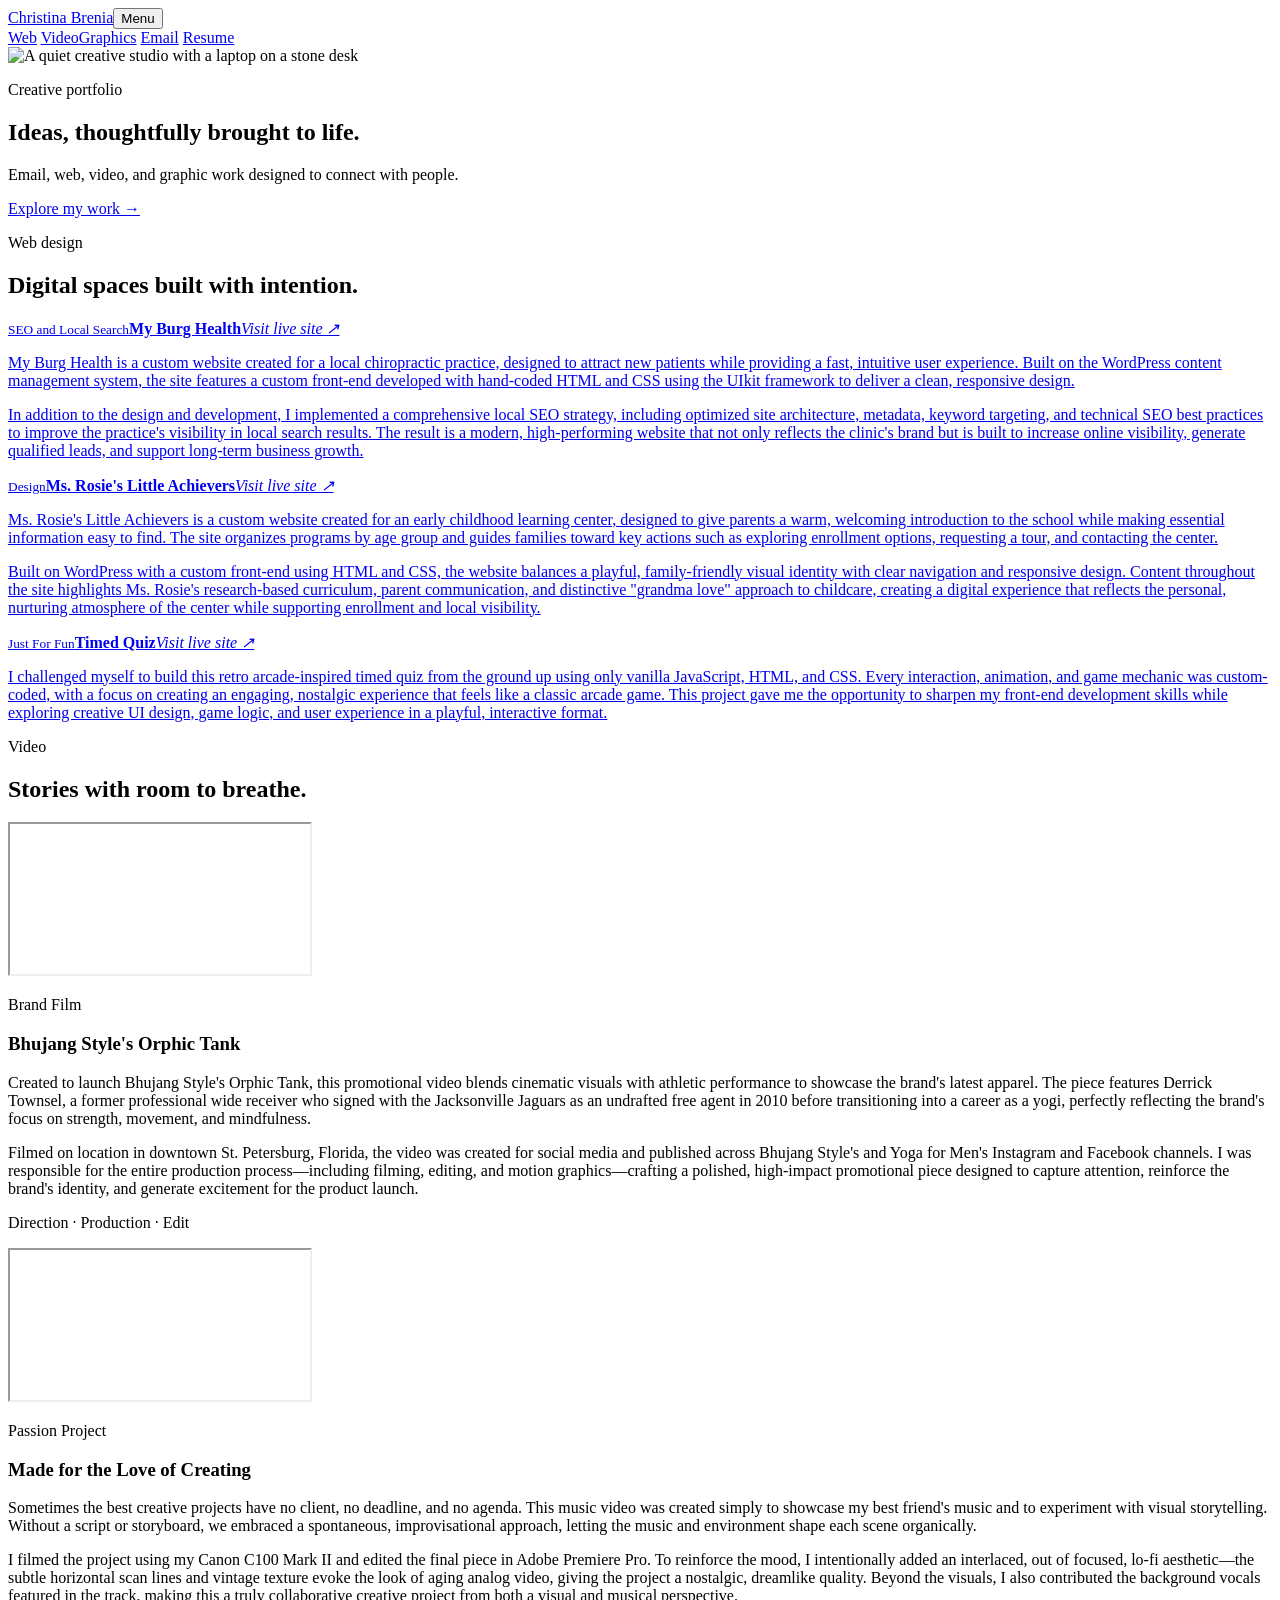
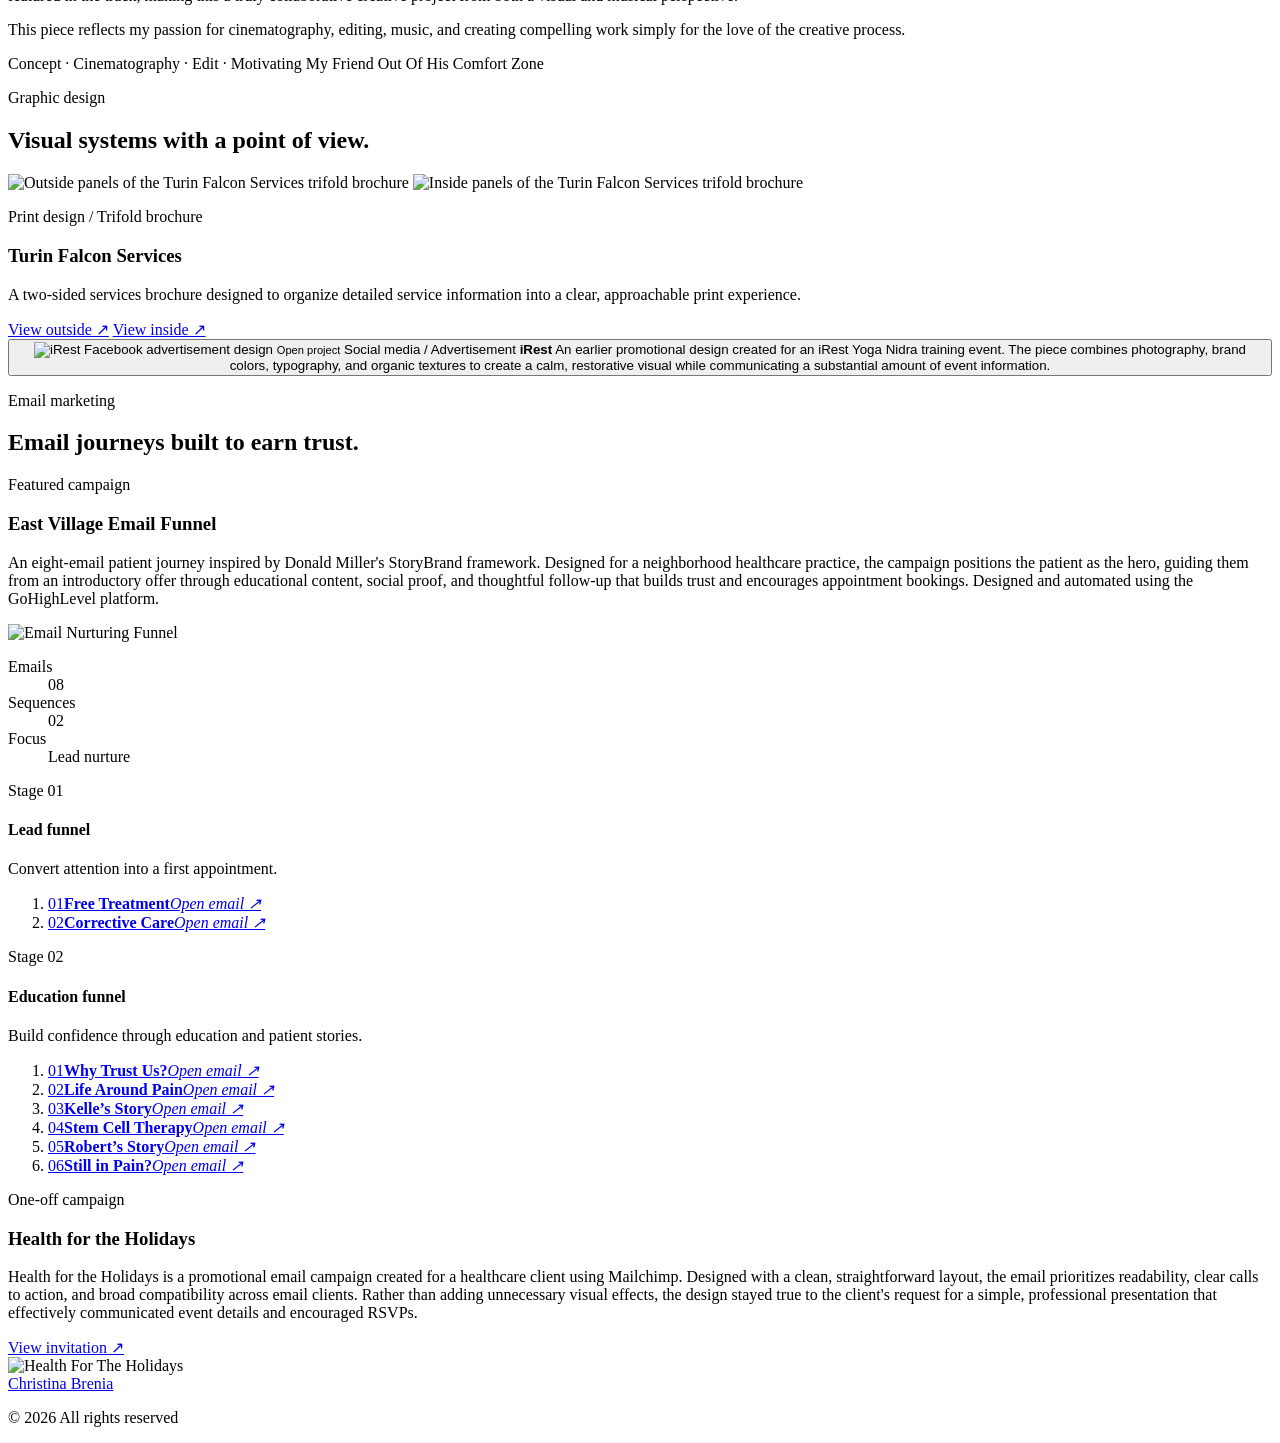
==== index.html @ 7443fd95 "Update resume link in index.html" ====
<!doctype html>
<html lang="en">
  <head>
    <meta charset="UTF-8" />
    <meta name="viewport" content="width=device-width,initial-scale=1" />
    <meta
      name="description"
      content="Christina Brenia — email, web, video, and graphic design portfolio."
    />
    <title>Christina Brenia | Creative Portfolio</title>
    <link rel="preconnect" href="https://fonts.googleapis.com" />
    <link rel="preconnect" href="https://fonts.gstatic.com" crossorigin />
    <link
      href="https://fonts.googleapis.com/css2?family=DM+Sans:wght@400;500&family=Italiana&display=swap"
      rel="stylesheet"
    />
    <link rel="stylesheet" href="styles.css" />
    <link rel="stylesheet" href="brochure.css" />
    <link rel="stylesheet" href="thumbnail.css" />
    <link rel="stylesheet" href="thumbnail-layout-match.css" />
    <link rel="stylesheet" href="graphic-slides.css" />
  </head>
  <body>
    <header>
      <a class="logo" href="#top">Christina Brenia</a
      ><button class="menu" aria-expanded="false" aria-controls="nav">
        Menu
      </button>
      <nav id="nav">
        <a href="#webdesign">Web</a
        >
        <a href="#video">Video</a><a href="#graphics">Graphics</a
        >
        <a href="#email">Email</a>
        <a target="_blank" href="media/Christina_Brenia_Resume.pdf">Resume</a>
      </nav>
    </header>
    <main id="top">
      <section class="hero">
        <img
          src="assets/studio-hero.png"
          alt="A quiet creative studio with a laptop on a stone desk"
        />
        <div class="shade"></div>
        <div class="hero-copy">
          <p class="label">Creative portfolio</p>
          <h1>Ideas, thoughtfully brought to life.</h1>
          <p>
            Email, web, video, and graphic work designed to connect with people.
          </p>
          <a class="text-link" href="#webdesign"
            >Explore my work <span>&#8594;</span></a
          >
        </div>
      </section>


      <section class="web-section" id="webdesign">
        <div class="section-intro">
          <p class="label">Web design</p>
          <h2>Digital spaces built with intention.</h2>
        </div>
        <div class="website-list">
          <a
            class="website-card web-one"
            href="https://www.myburghealth.com/"
            target="_blank"
            rel="noopener noreferrer"
            aria-label="Visit My BurgS live website"
            ><div class="browser">
              <span></span><span></span><span></span>
              <div id="chiro" class="screen"></div>
            </div>
            <div>
              <div class="website-meta">
                <span
                  ><small>SEO and Local Search</small
                  ><strong>My Burg Health</strong></span
                ><em>Visit live site &#8599;</em>
              </div>

              <p>
                My Burg Health is a custom website created for a local
                chiropractic practice, designed to attract new patients while
                providing a fast, intuitive user experience. Built on the
                WordPress content management system, the site features a custom
                front-end developed with hand-coded HTML and CSS using the UIkit
                framework to deliver a clean, responsive design.
              </p>

              <p>
                In addition to the design and development, I implemented a
                comprehensive local SEO strategy, including optimized site
                architecture, metadata, keyword targeting, and technical SEO
                best practices to improve the practice's visibility in local
                search results. The result is a modern, high-performing website
                that not only reflects the clinic's brand but is built to
                increase online visibility, generate qualified leads, and
                support long-term business growth.
              </p>
            </div> </a
          >

                    <a
            class="website-card web-one"
            href="https://www.msrosies.com/"
            target="_blank"
            rel="noopener noreferrer"
            aria-label="Visit Ms. Rosie's Little Achievers live website"
            ><div class="browser">
              <span></span><span></span><span></span>
              <div id="child-care" class="screen"></div>
            </div>
            <div>
              <div class="website-meta">
                <span
                  ><small>Design</small
                  ><strong>Ms. Rosie's Little Achievers</strong></span
                ><em>Visit live site &#8599;</em>
              </div>

              <p>
                Ms. Rosie's Little Achievers is a custom website created for an early childhood learning center, designed to give parents a warm, welcoming introduction to the school while making essential information easy to find. The site organizes programs by age group and guides families toward key actions such as exploring enrollment options, requesting a tour, and contacting the center.
              </p>

              <p>
                Built on WordPress with a custom front-end using HTML and CSS, the website balances a playful, family-friendly visual identity with clear navigation and responsive design. Content throughout the site highlights Ms. Rosie's research-based curriculum, parent communication, and distinctive "grandma love" approach to childcare, creating a digital experience that reflects the personal, nurturing atmosphere of the center while supporting enrollment and local visibility.
              </p>
            </div> </a
          >
          
          <a
            class="website-card web-three"
            href="timed-quiz/index.html"
            target="_blank"
            rel="noopener noreferrer"
            aria-label="Visit Timed Quiz live website"
            ><div class="browser">
              <span></span><span></span><span></span>
              <div id="game" class="screen"></div>
            </div>
            <div>
              <div class="website-meta">
                <span
                  ><small>Just For Fun</small><strong>Timed Quiz</strong></span
                ><em>Visit live site &#8599;</em>
              </div>
              <p>
                I challenged myself to build this retro arcade-inspired timed
                quiz from the ground up using only vanilla JavaScript, HTML, and
                CSS. Every interaction, animation, and game mechanic was
                custom-coded, with a focus on creating an engaging, nostalgic
                experience that feels like a classic arcade game. This project
                gave me the opportunity to sharpen my front-end development
                skills while exploring creative UI design, game logic, and user
                experience in a playful, interactive format.
              </p>
            </div>
          </a>
        </div>
      </section>

      <section class="video-section" id="video">
        <div class="section-intro light">
          <p class="label">Video</p>
          <h2>Stories with room to breathe.</h2>
        </div>
        <article class="video-story">
          <div class="video-frame video-one video-embed">
            <iframe
              src="https://www.youtube.com/embed/SCkIryCy-aM?si=wSf-5y-Zs6p-vhmt"
              title="YouTube video player"
              allow="accelerometer; autoplay; clipboard-write; encrypted-media; gyroscope; picture-in-picture; web-share"
              referrerpolicy="strict-origin-when-cross-origin"
              allowfullscreen
            ></iframe>
          </div>
          <div class="video-copy">
            <p class="label">Brand Film</p>
            <h3>Bhujang Style's Orphic Tank</h3>
            <p>
              Created to launch Bhujang Style's Orphic Tank, this promotional
              video blends cinematic visuals with athletic performance to
              showcase the brand's latest apparel. The piece features Derrick
              Townsel, a former professional wide receiver who signed with the
              Jacksonville Jaguars as an undrafted free agent in 2010 before
              transitioning into a career as a yogi, perfectly reflecting the
              brand's focus on strength, movement, and mindfulness.
            </p>

            <p>
              Filmed on location in downtown St. Petersburg, Florida, the video
              was created for social media and published across Bhujang Style's
              and Yoga for Men's Instagram and Facebook channels. I was
              responsible for the entire production process—including filming,
              editing, and motion graphics—crafting a polished, high-impact
              promotional piece designed to capture attention, reinforce the
              brand's identity, and generate excitement for the product launch.
            </p>
            <p class="meta">Direction · Production · Edit</p>
          </div>
        </article>
        <article class="video-story reverse">
          <div class="video-frame video-one video-embed">
            <iframe
              src="https://www.youtube.com/embed/NpaE6DzOZt8?si=i72TtBwZOobyw_Uo"
              title="YouTube video player"
              allow="accelerometer; autoplay; clipboard-write; encrypted-media; gyroscope; picture-in-picture; web-share"
              referrerpolicy="strict-origin-when-cross-origin"
              allowfullscreen
            ></iframe>
          </div>
          <div class="video-copy">
            <p class="label">Passion Project</p>
            <h3>Made for the Love of Creating</h3>
            <p>
              Sometimes the best creative projects have no client, no deadline,
              and no agenda. This music video was created simply to showcase my
              best friend's music and to experiment with visual storytelling.
              Without a script or storyboard, we embraced a spontaneous,
              improvisational approach, letting the music and environment shape
              each scene organically.
            </p>

            <p>
              I filmed the project using my Canon C100 Mark II and edited the
              final piece in Adobe Premiere Pro. To reinforce the mood, I
              intentionally added an interlaced, out of focused, lo-fi
              aesthetic—the subtle horizontal scan lines and vintage texture
              evoke the look of aging analog video, giving the project a
              nostalgic, dreamlike quality. Beyond the visuals, I also
              contributed the background vocals featured in the track, making
              this a truly collaborative creative project from both a visual and
              musical perspective.
            </p>

            <p>
              This piece reflects my passion for cinematography, editing, music,
              and creating compelling work simply for the love of the creative
              process.
            </p>
            <p class="meta">
              Concept · Cinematography · Edit · Motivating My Friend Out Of His
              Comfort Zone
            </p>
          </div>
        </article>
      </section>
      <section class="portfolio-section" id="graphics">
        <div class="section-intro">
          <p class="label">Graphic design</p>
          <h2>Visual systems with a point of view.</h2>
        </div>
        <div class="gallery graphic-gallery">
          <article class="brochure-card">
            <div class="brochure-preview">
              <img
                src="assets/brochure/turin-falcon-outside.png"
                alt="Outside panels of the Turin Falcon Services trifold brochure"
              />
              <img
                src="assets/brochure/turin-falcon-inside.png"
                alt="Inside panels of the Turin Falcon Services trifold brochure"
              />
            </div>
            <div class="brochure-info">
              <p class="label">Print design / Trifold brochure</p>
              <h3>Turin Falcon Services</h3>
              <p>
                A two-sided services brochure designed to organize detailed
                service information into a clear, approachable print experience.
              </p>
              <div class="brochure-links">
                <a
                  href="/portfolio/assets/brochure/turin-falcon-outside.png"
                  target="_blank"
                  rel="noopener"
                  >View outside &#8599;</a
                >
                <a
                  href="/portfolio/assets/brochure/turin-falcon-inside.png"
                  target="_blank"
                  rel="noopener"
                  >View inside &#8599;</a
                >
              </div>
            </div>
          </article>
                      <button
              class="gallery-card thumbnail-card irest-card"
              data-group="graphic"
              data-title="iRest Facebook Advertisement"
              data-caption="Social media / Facebook advertising"
              data-image="media/iRest-advertizment-for-FaceBook.jpg"
              data-description="Designed for Facebook, this advertisement balances brand imagery, promotional messaging, and clear visual hierarchy to communicate quickly in a busy social feed."
            >
              <span class="thumbnail-preview">
                <img
                  src="media/iRest-advertizment-for-FaceBook.jpg"
                  alt="iRest Facebook advertisement design"
                />
                <small>Open project</small>
              </span>
              <span class="thumbnail-info">
                <span class="label">Social media / Advertisement</span>
                <strong>iRest</strong>
                <span class="thumbnail-description"
                  >An earlier promotional design created for an iRest Yoga Nidra training event. The piece combines photography, brand colors, typography, and organic textures to create a calm, restorative visual while communicating a substantial amount of event information.</span
                >
              </span>
            </button>
          <!--
          <button
            class="gallery-card thumbnail-card"
            data-group="graphic"
            data-title="Pure Thumbnail"
            data-caption="Digital design / Fast-turnaround thumbnail"
            data-description="The client needed something quickly. Working with only a single image and logo, I created a clear, engaging thumbnail on a tight turnaround."
            data-image="media/pure-thumbnail-medium.jpg"
          >
            <span class="thumbnail-preview">
              <img
                src="media/pure-thumbnail-medium.jpg"
                alt="Pure promotional thumbnail design"
              />
              <small>Open project</small>
            </span>
            <span class="thumbnail-info">
              <span class="label">Digital design / Thumbnail</span>
              <strong>Pure</strong>
              <span class="thumbnail-description"
                >The client needed something quickly. Working with only a single
                image and logo, I created a clear, engaging thumbnail on a tight
                turnaround.</span
              >
            </span>
            </button> -->
 
          
        </div>
      </section>

            <section class="portfolio-section funnel-section" id="email">
        <div class="section-intro">
          <p class="label">Email marketing</p>
          <h2>Email journeys built to earn trust.</h2>
        </div>

        <article class="funnel-case">
          <div class="funnel-overview">
            <div>
              <p class="label">Featured campaign</p>
              <h3>East Village Email Funnel</h3>
              <p>
                An eight-email patient journey inspired by Donald Miller's
                StoryBrand framework. Designed for a neighborhood healthcare
                practice, the campaign positions the patient as the hero,
                guiding them from an introductory offer through educational
                content, social proof, and thoughtful follow-up that builds
                trust and encourages appointment bookings. Designed and
                automated using the GoHighLevel platform.
              </p>
            </div>
            <div>
              <img
                src="media/email-nurturing.png"
                alt="Email Nurturing Funnel"
                class="email-pic"
              />
              <dl class="funnel-stats">
                <div>
                  <dt>Emails</dt>
                  <dd>08</dd>
                </div>
                <div>
                  <dt>Sequences</dt>
                  <dd>02</dd>
                </div>
                <div>
                  <dt>Focus</dt>
                  <dd>Lead nurture</dd>
                </div>
              </dl>
            </div>
          </div>
          <div
            class="funnel-path"
            aria-label="East Village email funnel sequence"
          >
            <section class="sequence-group">
              <div class="sequence-heading">
                <span>Stage 01</span>
                <div>
                  <h4>Lead funnel</h4>
                  <p>Convert attention into a first appointment.</p>
                </div>
              </div>
              <ol>
                <li>
                  <a
                    href="east-village-email-funnel/lead-funnel-email-01-free-treatment.html"
                    target="_blank"
                    rel="noopener"
                    ><span>01</span><strong>Free Treatment</strong
                    ><em>Open email &#8599;</em></a
                  >
                </li>
                <li>
                  <a
                    href="east-village-email-funnel/lead-funnel-email-02-corrective-care.html"
                    target="_blank"
                    rel="noopener"
                    ><span>02</span><strong>Corrective Care</strong
                    ><em>Open email &#8599;</em></a
                  >
                </li>
              </ol>
            </section>

            <section class="sequence-group">
              <div class="sequence-heading">
                <span>Stage 02</span>
                <div>
                  <h4>Education funnel</h4>
                  <p>Build confidence through education and patient stories.</p>
                </div>
              </div>
              <ol>
                <li>
                  <a
                    href="east-village-email-funnel/education-funnel-email-01-why-trust-us.html"
                    target="_blank"
                    rel="noopener"
                    ><span>01</span><strong>Why Trust Us?</strong
                    ><em>Open email &#8599;</em></a
                  >
                </li>
                <li>
                  <a
                    href="east-village-email-funnel/education-funnel-email-02-life-around-pain.html"
                    target="_blank"
                    rel="noopener"
                    ><span>02</span><strong>Life Around Pain</strong
                    ><em>Open email &#8599;</em></a
                  >
                </li>
                <li>
                  <a
                    href="east-village-email-funnel/education-funnel-email-03-kelle-story.html"
                    target="_blank"
                    rel="noopener"
                    ><span>03</span><strong>Kelle’s Story</strong
                    ><em>Open email &#8599;</em></a
                  >
                </li>
                <li>
                  <a
                    href="east-village-email-funnel/education-funnel-email-04-stem-cell-therapy.html"
                    target="_blank"
                    rel="noopener"
                    ><span>04</span><strong>Stem Cell Therapy</strong
                    ><em>Open email &#8599;</em></a
                  >
                </li>
                <li>
                  <a
                    href="east-village-email-funnel/education-funnel-email-05-robert-story.html"
                    target="_blank"
                    rel="noopener"
                    ><span>05</span><strong>Robert’s Story</strong
                    ><em>Open email &#8599;</em></a
                  >
                </li>
                <li>
                  <a
                    href="east-village-email-funnel/education-funnel-email-06-still-in-pain.html"
                    target="_blank"
                    rel="noopener"
                    ><span>06</span><strong>Still in Pain?</strong
                    ><em>Open email &#8599;</em></a
                  >
                </li>
              </ol>
            </section>
          </div>
        </article>

        <aside class="email-extra">
          <div>
            <p class="label">One-off campaign</p>
            <h3>Health for the Holidays</h3>
            <p>
              Health for the Holidays is a promotional email campaign created
              for a healthcare client using Mailchimp. Designed with a clean,
              straightforward layout, the email prioritizes readability, clear
              calls to action, and broad compatibility across email clients.
              Rather than adding unnecessary visual effects, the design stayed
              true to the client's request for a simple, professional
              presentation that effectively communicated event details and
              encouraged RSVPs.
            </p>
            <a
              href="assets/Health_for_the_Holidays_Party_Email.html"
              target="_blank"
              rel="noopener"
              >View invitation <span>&#8599;</span></a
            >
          </div>
          <img
            src="media/health-for-the-holidays.png"
            class="mailchimp-img"
            alt="Health For The Holidays"
          />
        </aside>
      </section>
      
    </main>
    <footer>
      <a class="logo" href="#top">Christina Brenia</a>
      <p>&copy; 2026 All rights reserved</p>
    </footer>
    <dialog class="lightbox" aria-label="Project preview">
      <button class="lightbox-close" aria-label="Close preview">Close</button
      ><button class="lightbox-arrow prev" aria-label="Previous project">
        &#8592;
      </button>
      <figure>
        <div class="lightbox-art"></div>
        <figcaption>
          <div class="lightbox-caption-heading">
            <strong></strong><span></span>
          </div>
          <p class="lightbox-description"></p>
        </figcaption>
      </figure>
      <button class="lightbox-arrow next" aria-label="Next project">
        &#8594;
      </button>
    </dialog>
    <script src="script.js"></script>
  </body>
</html>
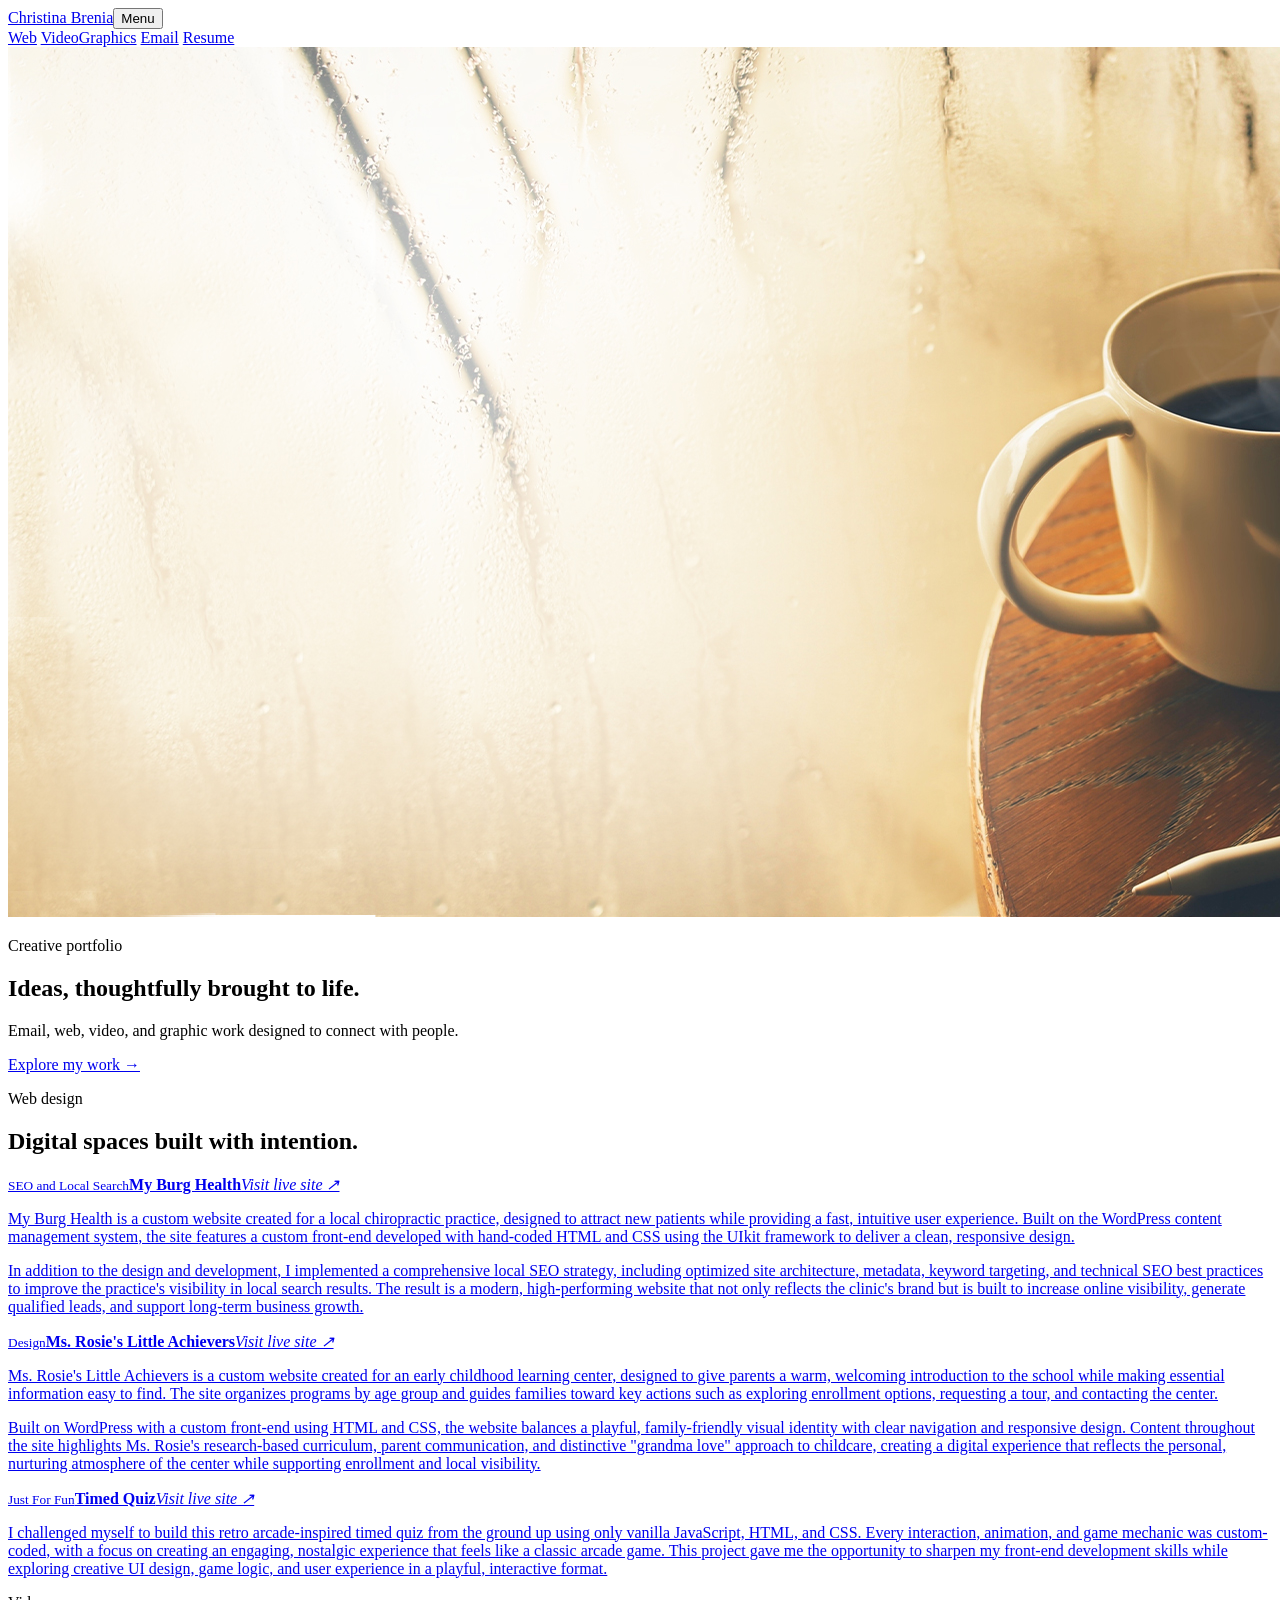
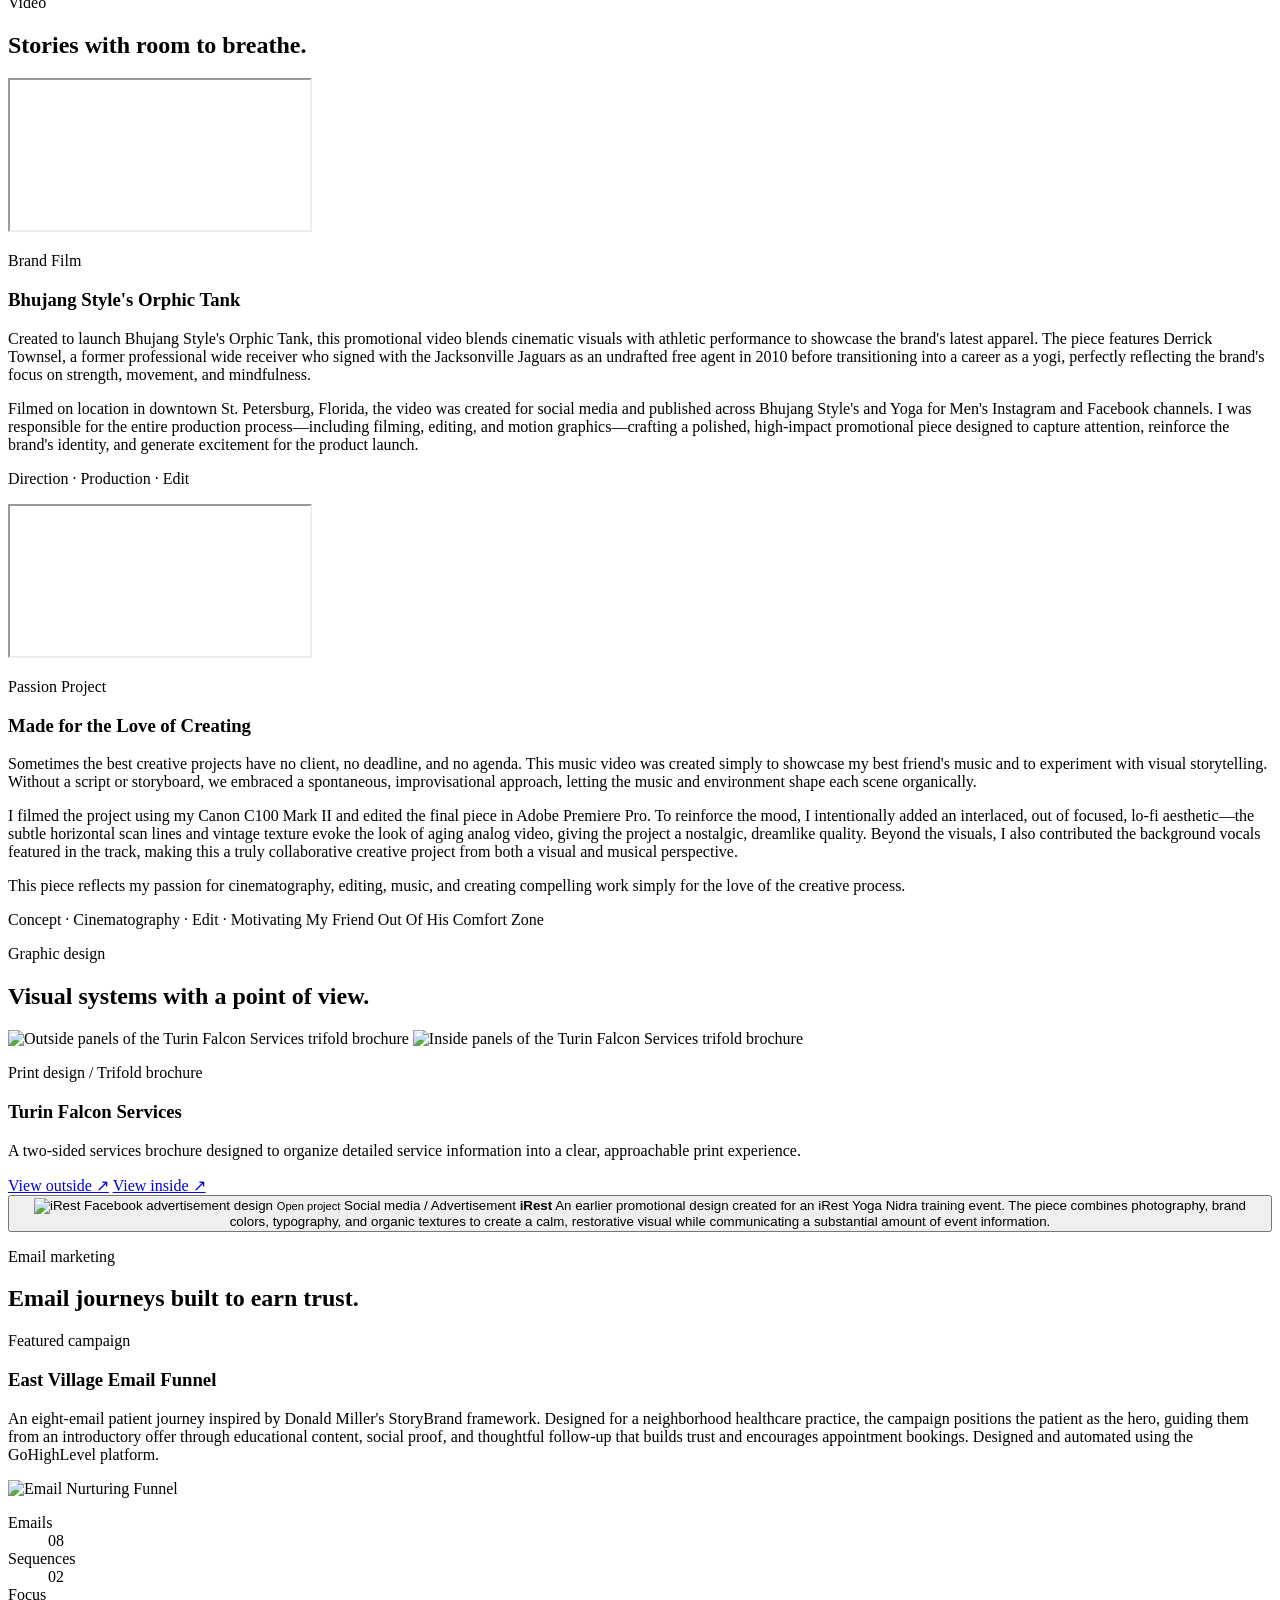
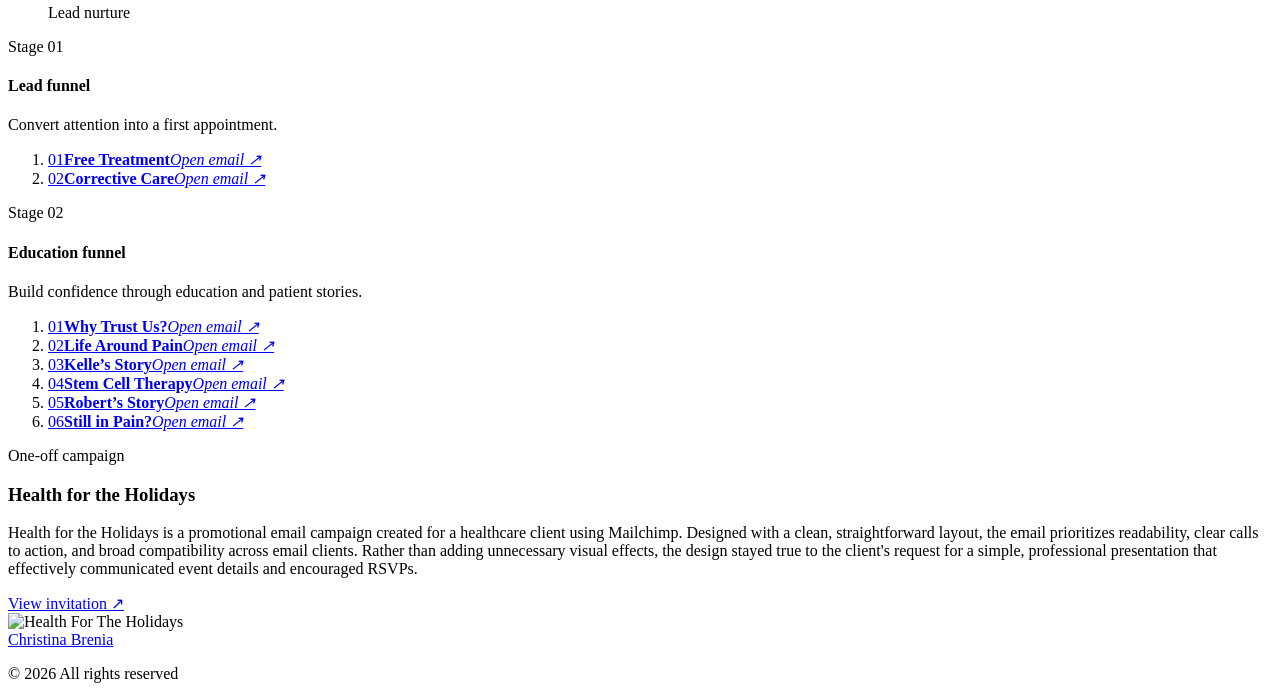
==== commit 3d7508de: "Update hero image source in index.html" ====
--- a/index.html
+++ b/index.html
@@ -19,6 +19,14 @@
     <link rel="stylesheet" href="thumbnail.css" />
     <link rel="stylesheet" href="thumbnail-layout-match.css" />
     <link rel="stylesheet" href="graphic-slides.css" />
+    <!-- HEAT MAP TRACKING -->
+    <script type="text/javascript">
+    (function(c,l,a,r,i,t,y){
+        c[a]=c[a]||function(){(c[a].q=c[a].q||[]).push(arguments)};
+        t=l.createElement(r);t.async=1;t.src="https://www.clarity.ms/tag/"+i;
+        y=l.getElementsByTagName(r)[0];y.parentNode.insertBefore(t,y);
+    })(window, document, "clarity", "script", "yqhw3b0akd");
+</script>
   </head>
   <body>
     <header>
@@ -38,7 +46,7 @@
     <main id="top">
       <section class="hero">
         <img
-          src="assets/studio-hero.png"
+          src="media/portfolio-hero.jpg"
           alt="A quiet creative studio with a laptop on a stone desk"
         />
         <div class="shade"></div>
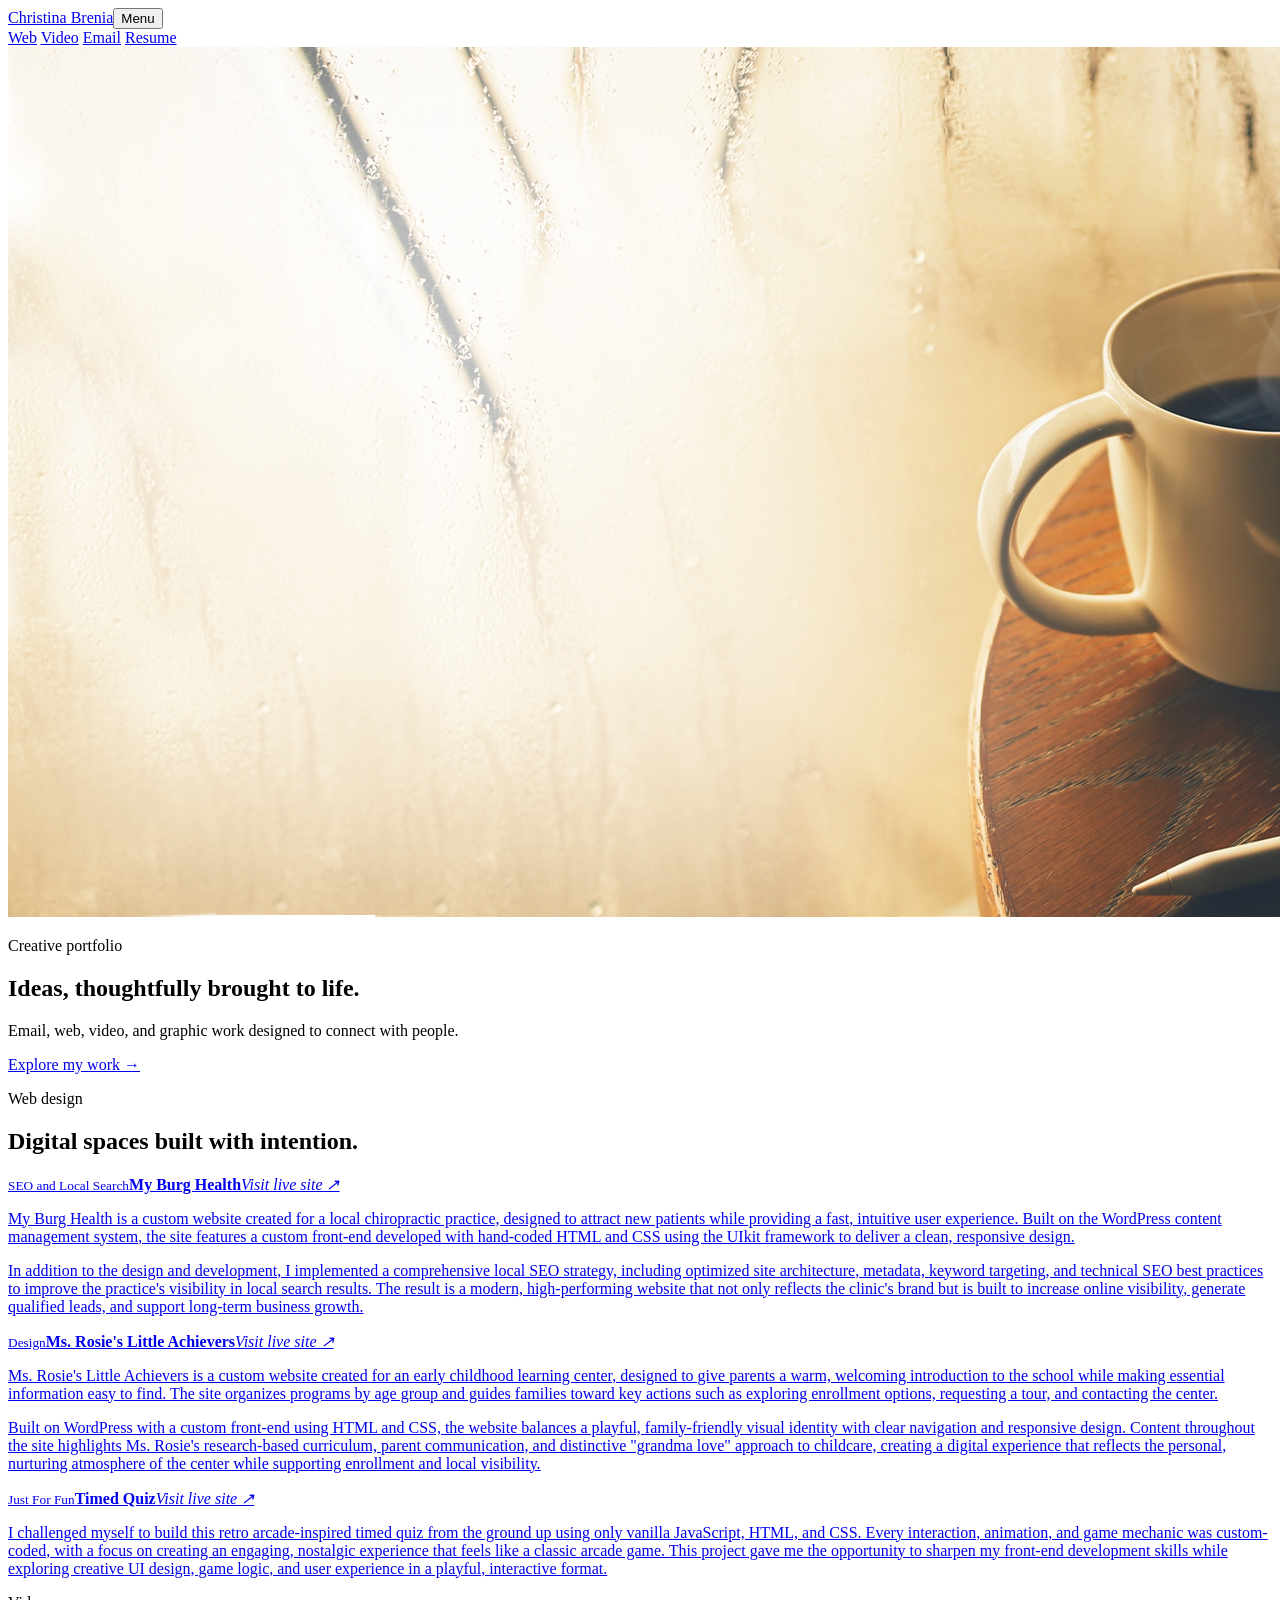
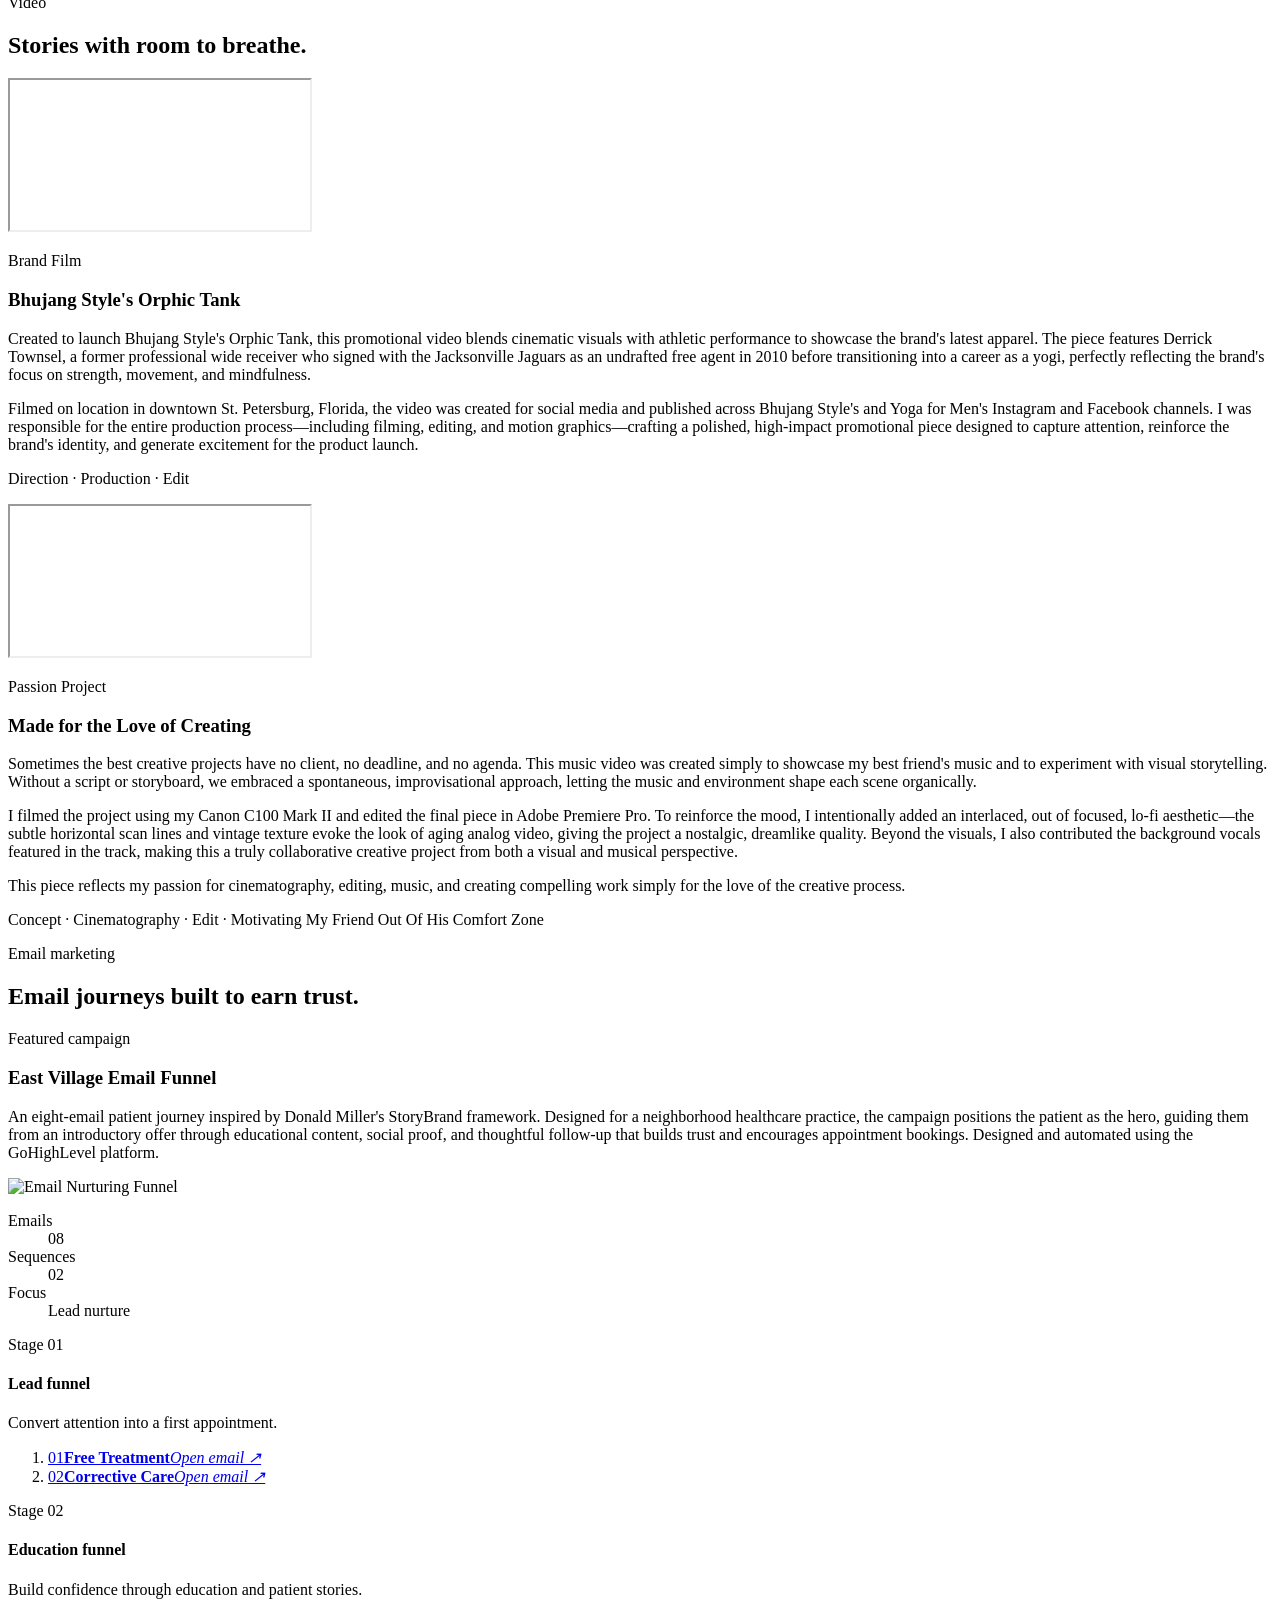
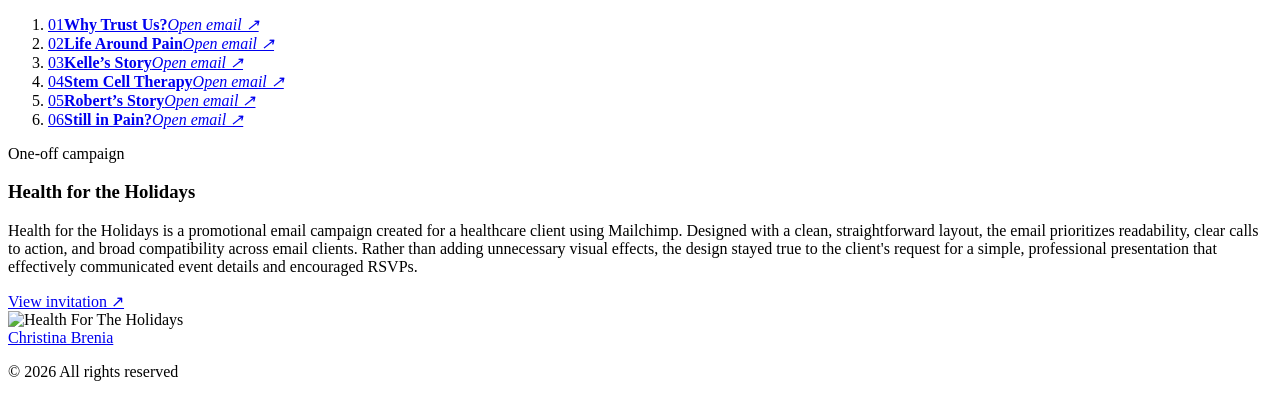
==== commit e77dd949: "Clean up commented code in index.html Removed commented out links and sections related to graphics." ====
--- a/index.html
+++ b/index.html
@@ -37,8 +37,10 @@
       <nav id="nav">
         <a href="#webdesign">Web</a
         >
-        <a href="#video">Video</a><a href="#graphics">Graphics</a
-        >
+        <a href="#video">Video</a>
+        <!--
+        <a href="#graphics">Graphics</a
+        > -->
         <a href="#email">Email</a>
         <a target="_blank" href="media/Christina_Brenia_Resume.pdf">Resume</a>
       </nav>
@@ -254,6 +256,7 @@
           </div>
         </article>
       </section>
+      <!--
       <section class="portfolio-section" id="graphics">
         <div class="section-intro">
           <p class="label">Graphic design</p>
@@ -317,6 +320,7 @@
                 >
               </span>
             </button>
+          -->
           <!--
           <button
             class="gallery-card thumbnail-card"
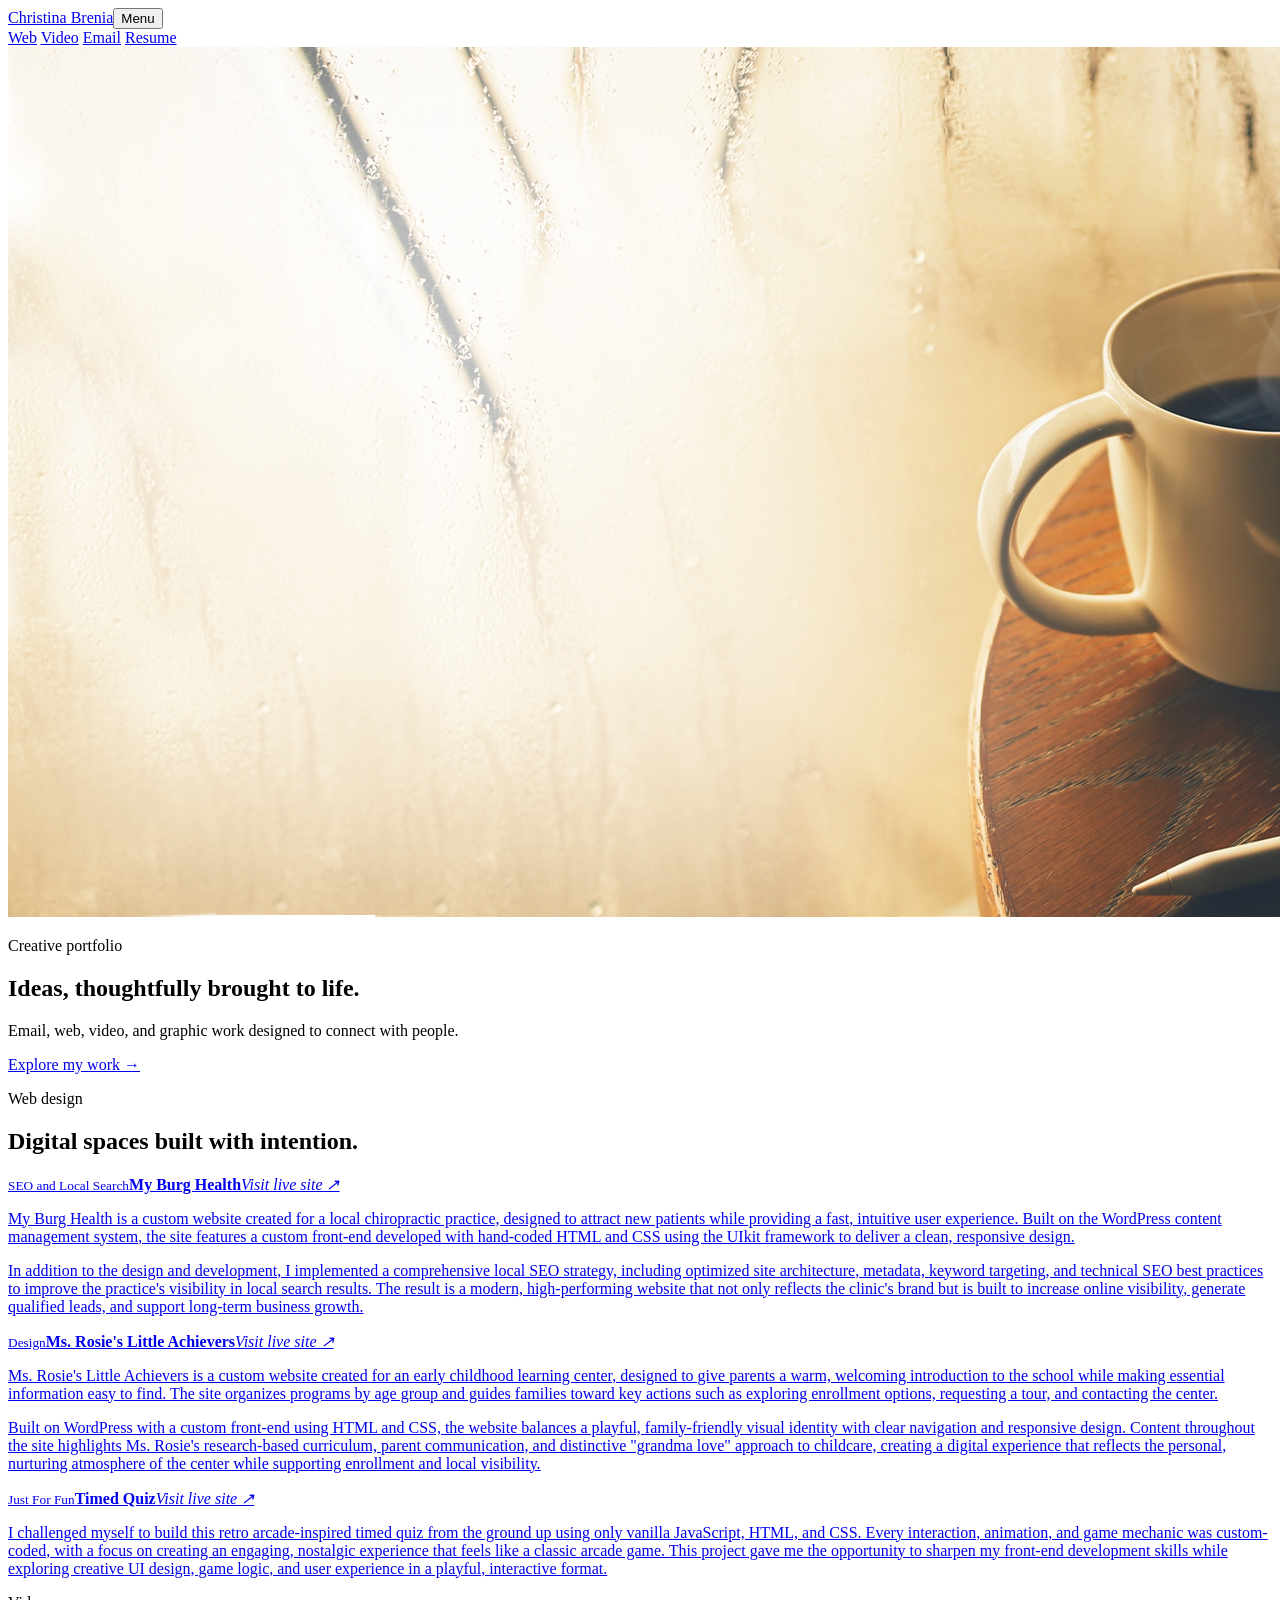
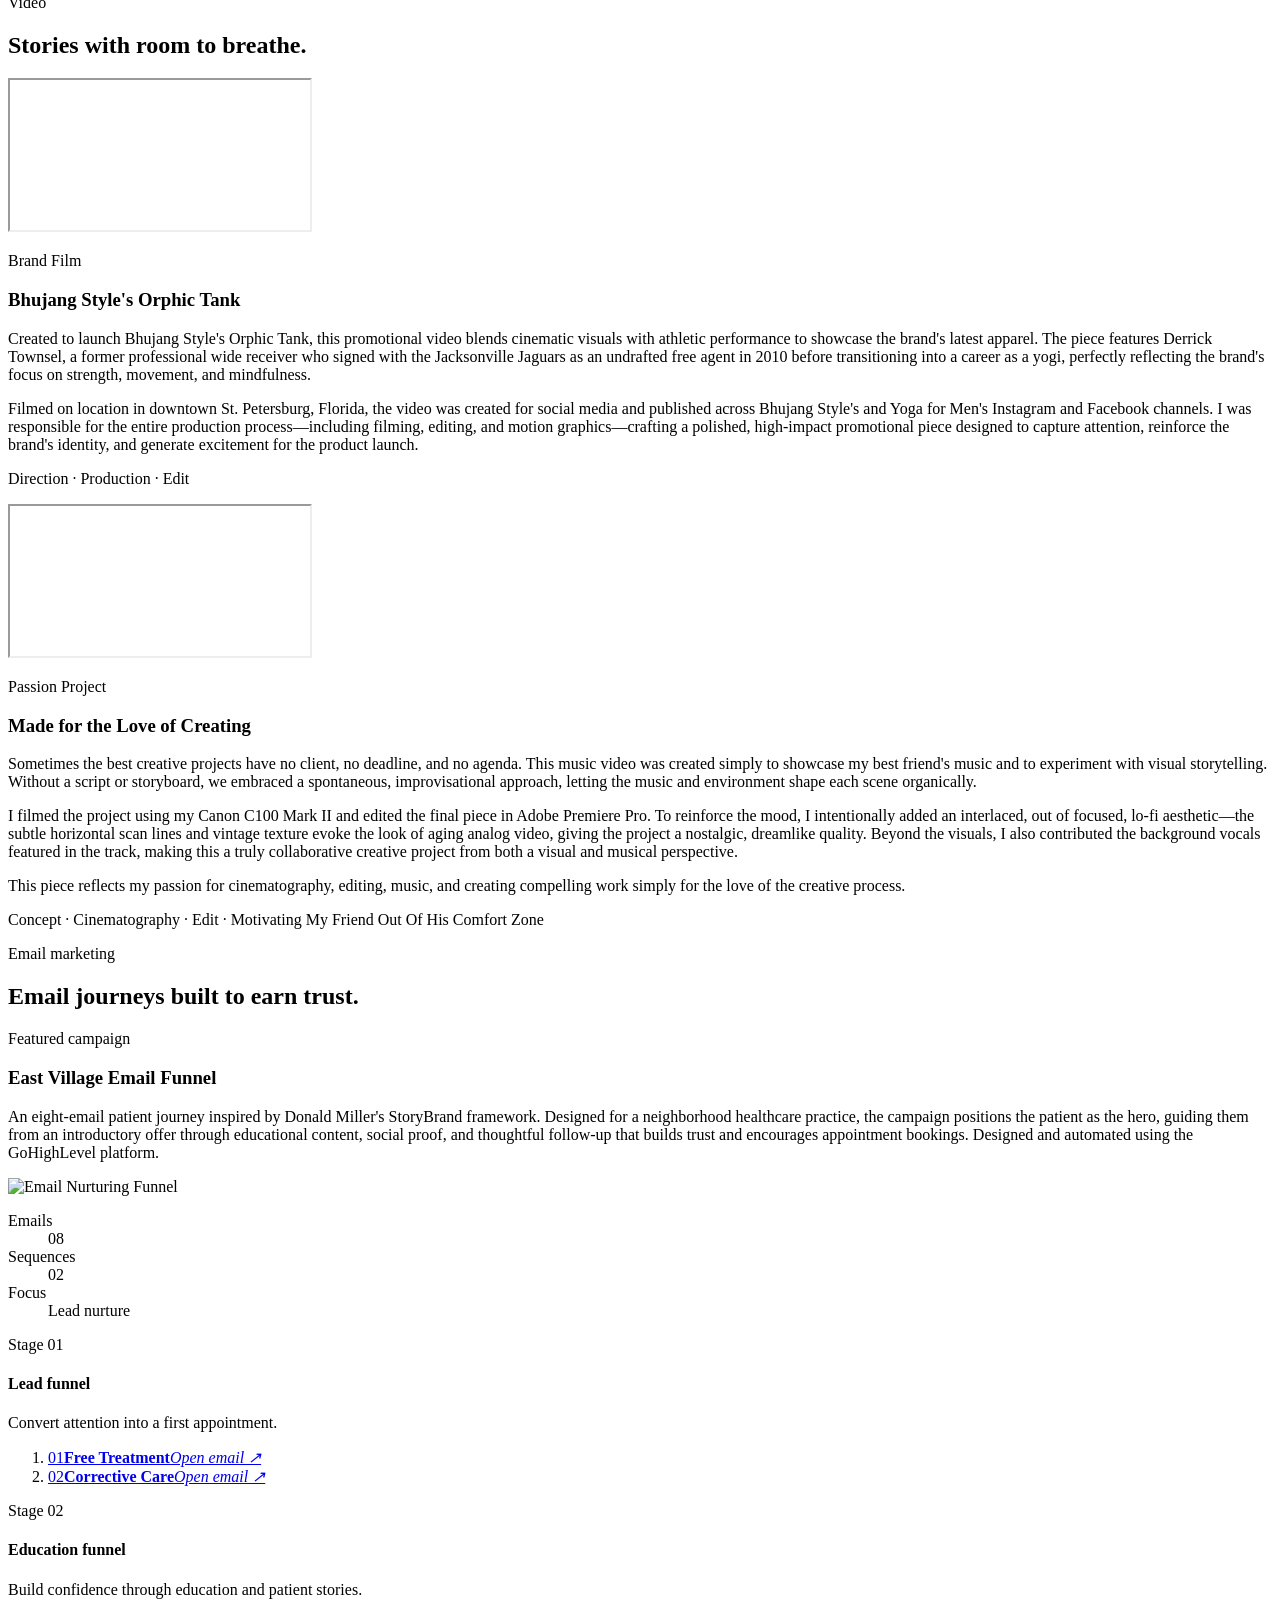
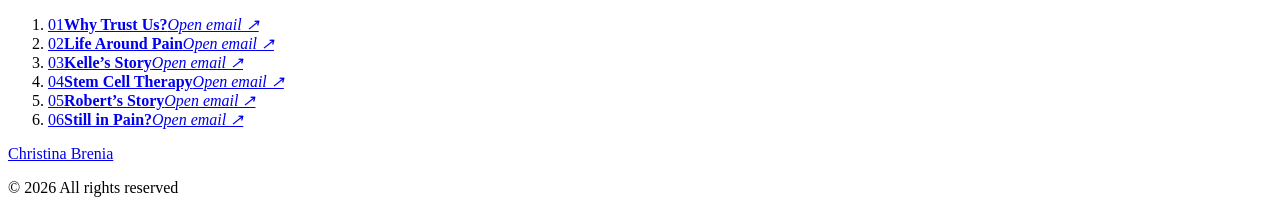
==== commit ecf09411: "Update index.html" ====
--- a/index.html
+++ b/index.html
@@ -496,7 +496,7 @@
             </section>
           </div>
         </article>
-
+       <!--
         <aside class="email-extra">
           <div>
             <p class="label">One-off campaign</p>
@@ -523,7 +523,7 @@
             class="mailchimp-img"
             alt="Health For The Holidays"
           />
-        </aside>
+        </aside> -->
       </section>
       
     </main>
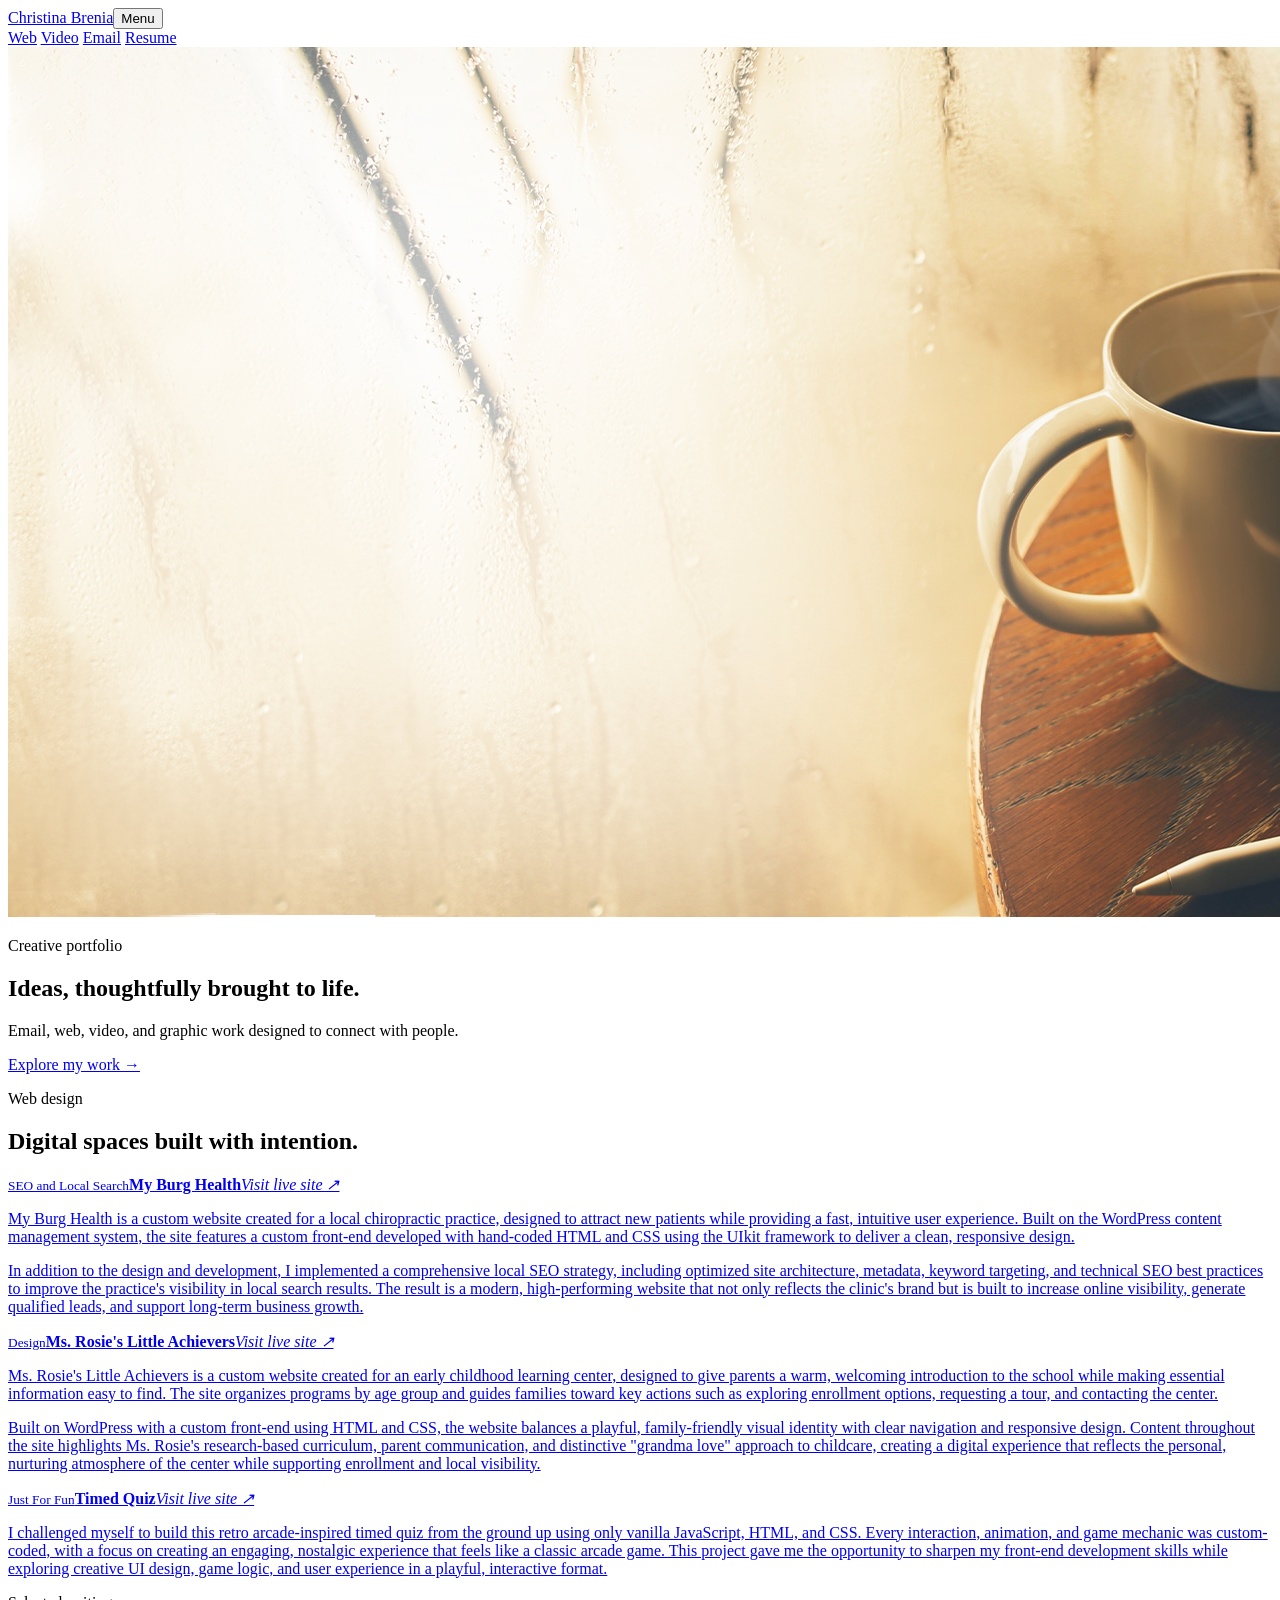
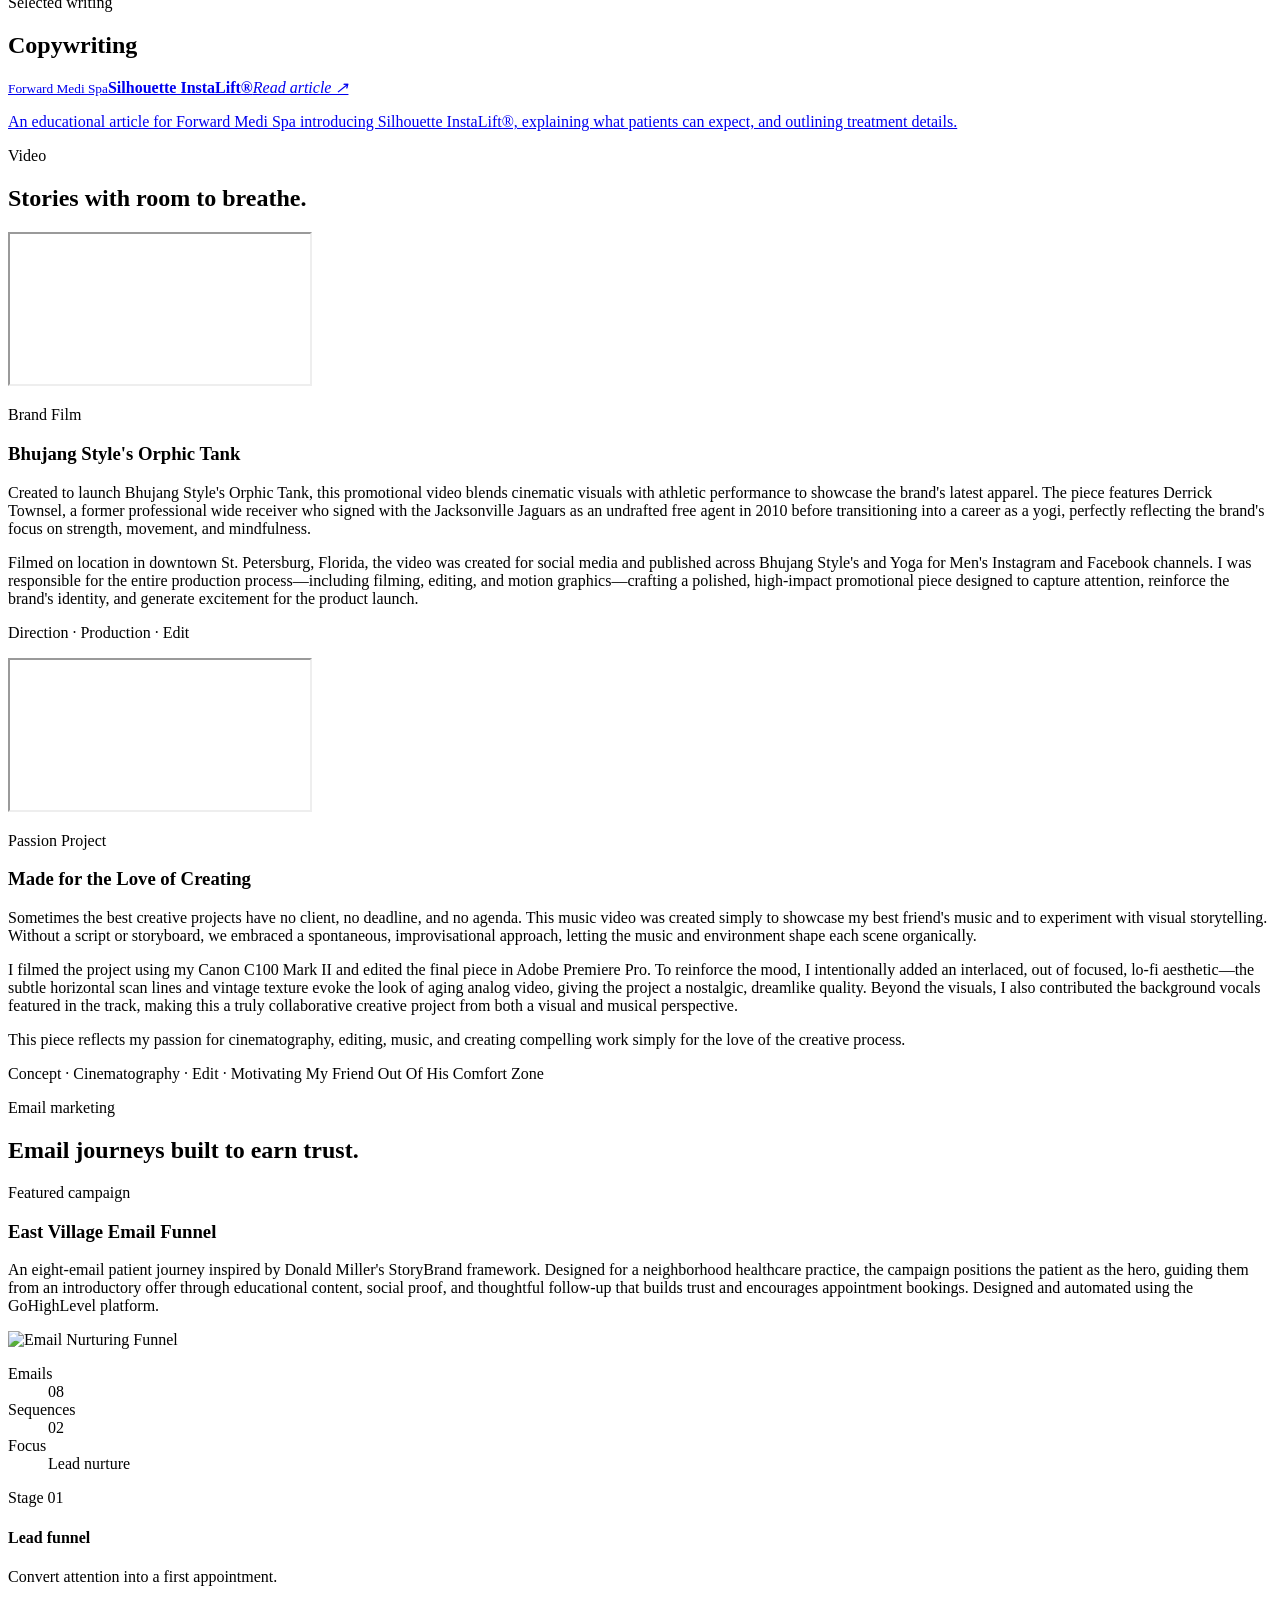
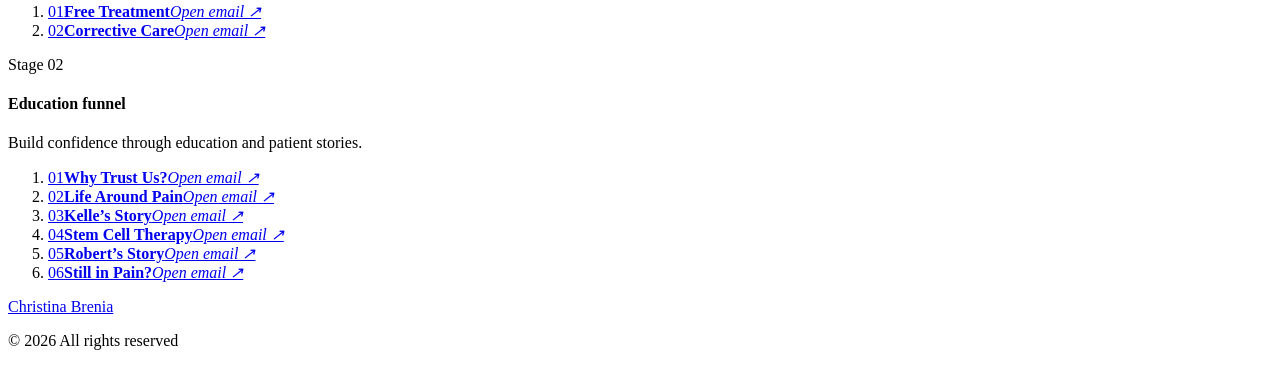
==== commit f0b0600a: "Add Copywriting section matching website project cards" ====
--- a/index.html
+++ b/index.html
@@ -170,6 +170,44 @@
         </div>
       </section>
 
+      <section class="web-section" id="copywriting">
+        <div class="section-intro">
+          <p class="label">Selected writing</p>
+          <h2>Copywriting</h2>
+        </div>
+        <div class="website-list">
+          <a
+            class="website-card"
+            href="silhouette-instalift/index.html"
+            target="_blank"
+            rel="noopener noreferrer"
+            aria-label="Read the Silhouette InstaLift copywriting sample"
+            ><div class="browser">
+              <span></span><span></span><span></span>
+              <div
+                class="screen"
+                role="img"
+                aria-label="Preview of the Silhouette InstaLift article for Forward Medi Spa"
+                style="background-image: url('media/copywriting.jpg'); background-position: center top"
+              ></div>
+            </div>
+            <div style="min-width: 0">
+              <div class="website-meta" style="flex-wrap: wrap; gap: 20px">
+                <span
+                  ><small>Forward Medi Spa</small
+                  ><strong>Silhouette InstaLift®</strong></span
+                ><em>Read article &#8599;</em>
+              </div>
+              <p>
+                An educational article for Forward Medi Spa introducing
+                Silhouette InstaLift®, explaining what patients can expect,
+                and outlining treatment details.
+              </p>
+            </div>
+          </a>
+        </div>
+      </section>
+
       <section class="video-section" id="video">
         <div class="section-intro light">
           <p class="label">Video</p>
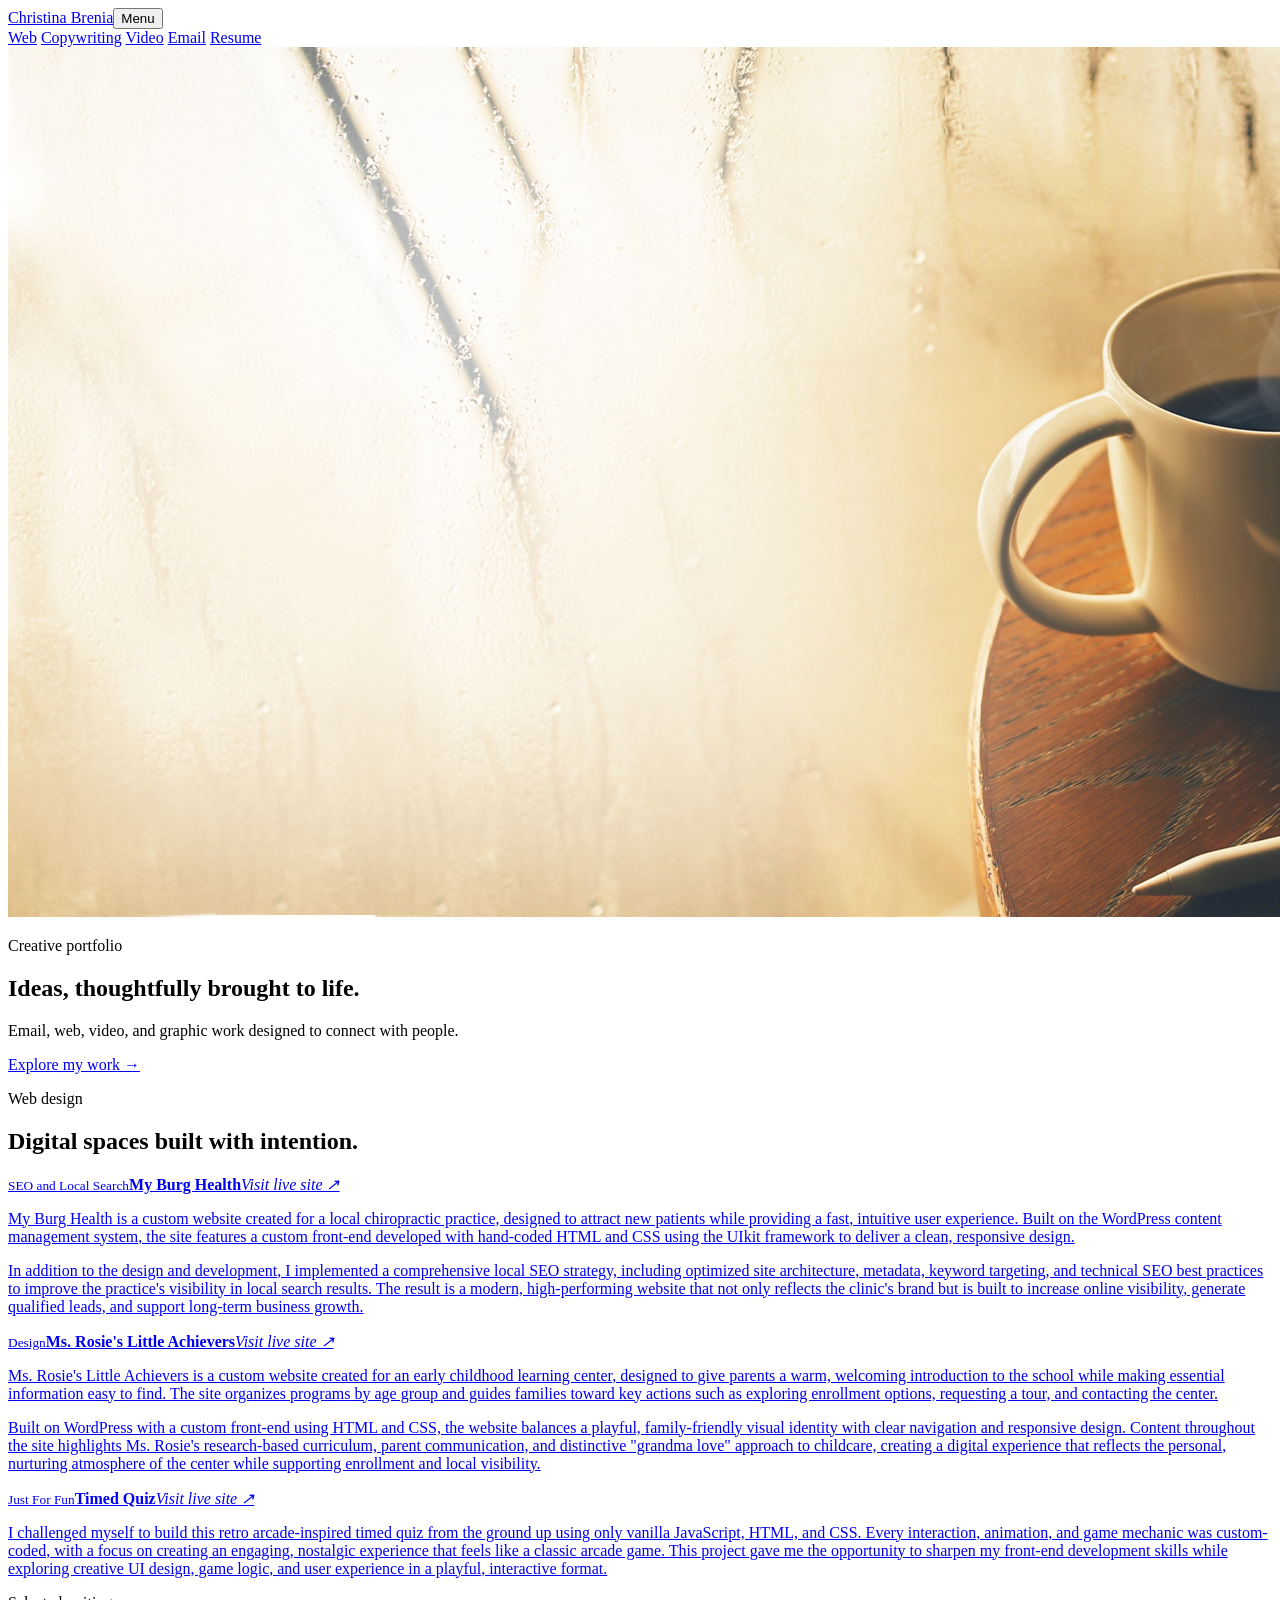
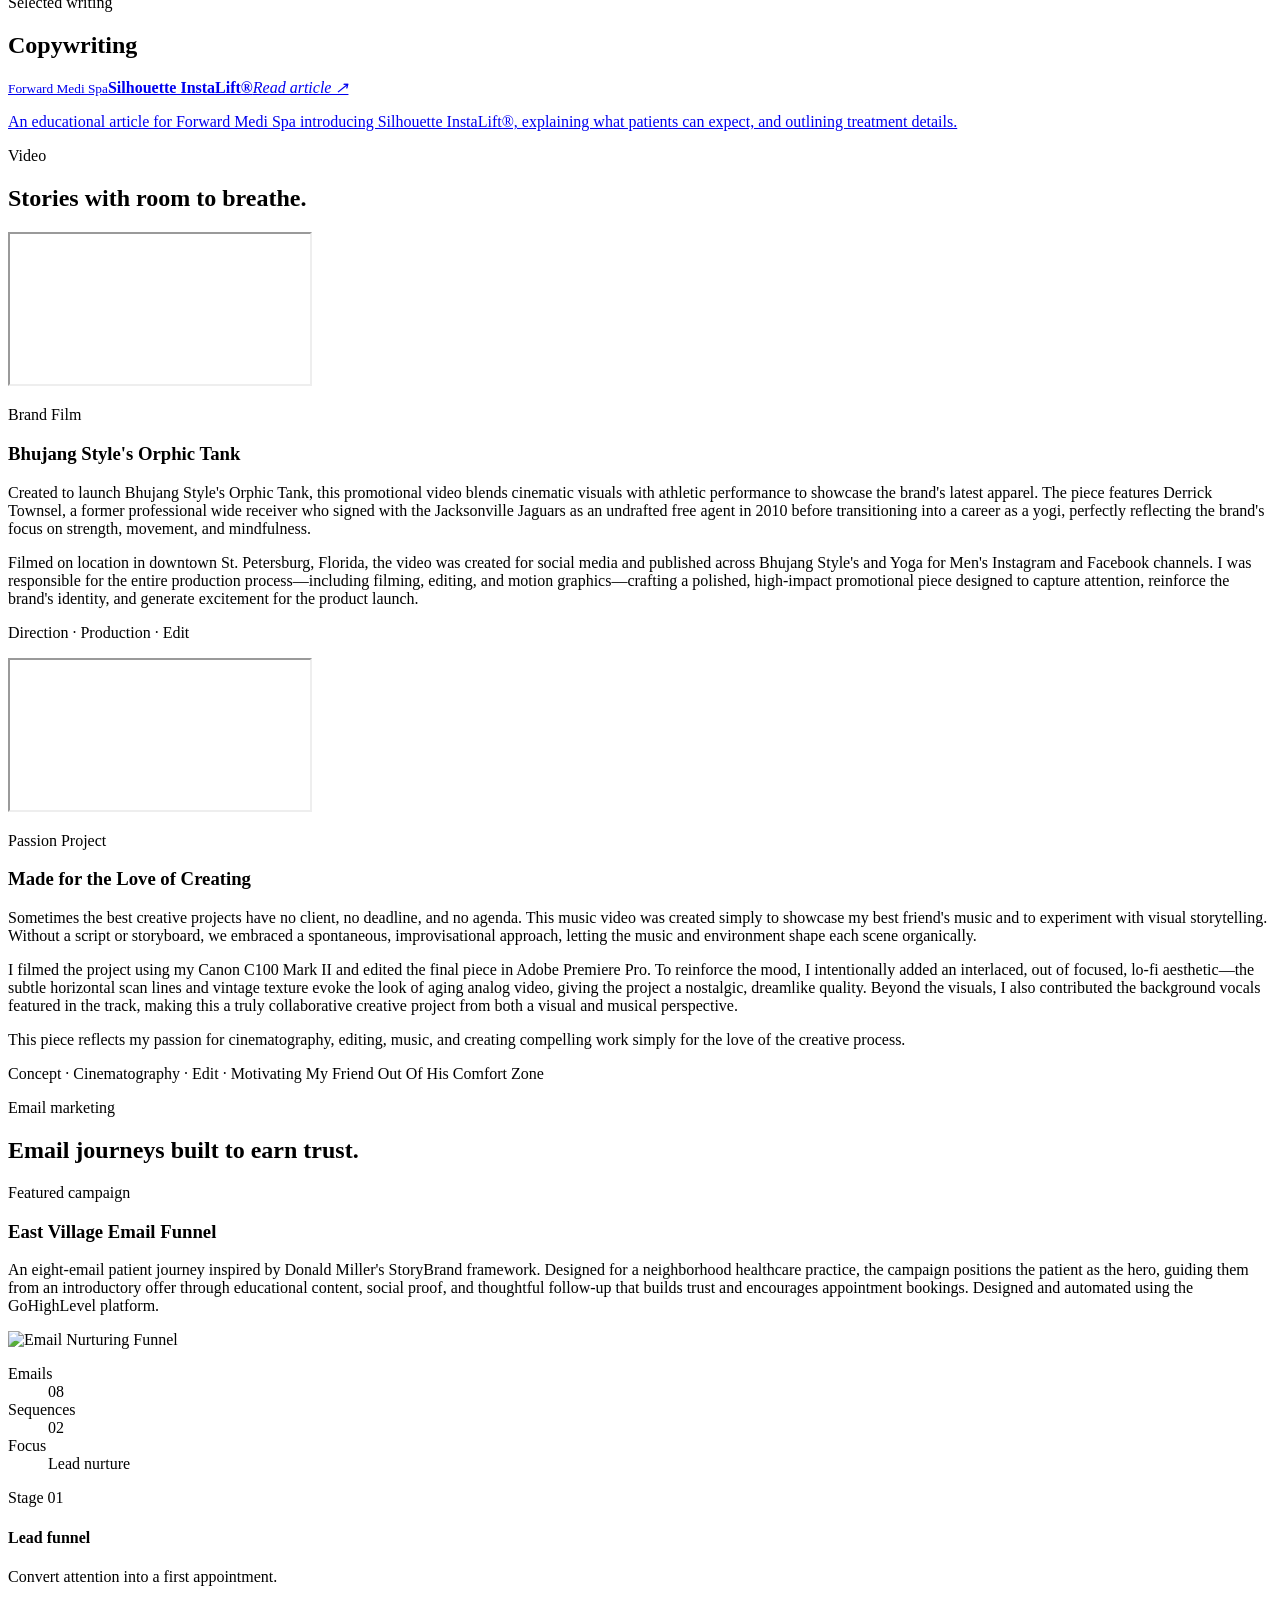
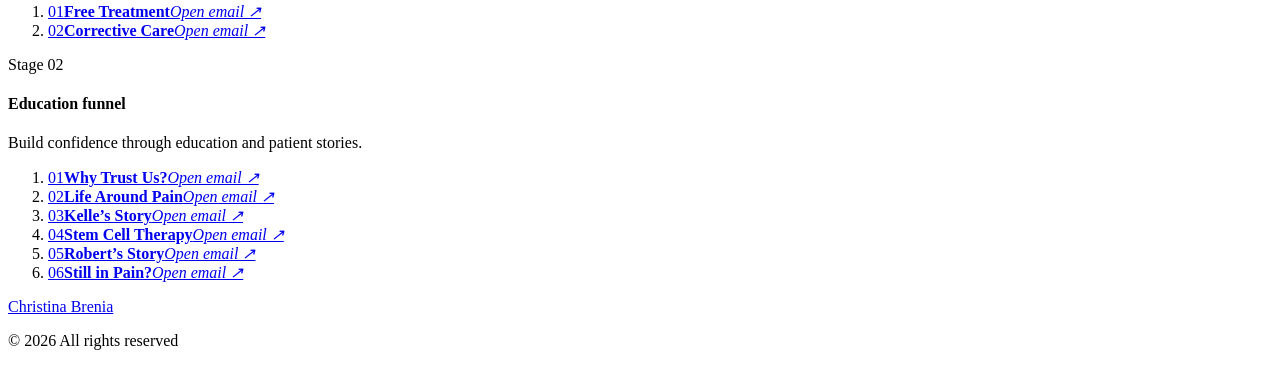
==== commit ade52fa8: "Modify copywriting section for spacing adjustment Updated the copywriting section to add a less-spac" ====
--- a/index.html
+++ b/index.html
@@ -37,6 +37,8 @@
       <nav id="nav">
         <a href="#webdesign">Web</a
         >
+        <a href="#copywriting">Copywriting</a
+        >
         <a href="#video">Video</a>
         <!--
         <a href="#graphics">Graphics</a
@@ -170,7 +172,7 @@
         </div>
       </section>
 
-      <section class="web-section" id="copywriting">
+      <section class="web-section less-space" id="copywriting">
         <div class="section-intro">
           <p class="label">Selected writing</p>
           <h2>Copywriting</h2>
